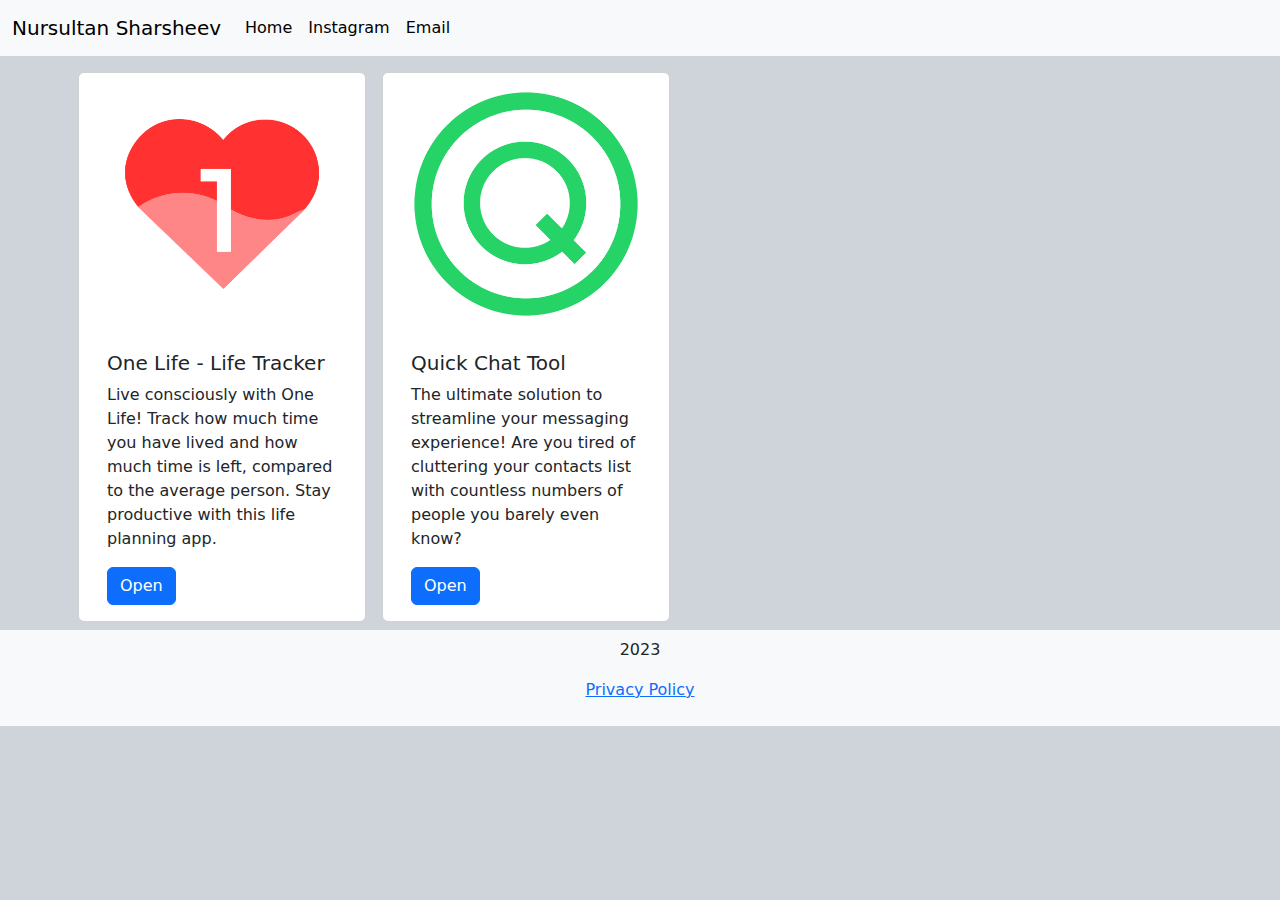
==== index.html @ d7b7b69d "init" ====
<!DOCTYPE html>

<html>

<head>
    <meta charset="utf-8">
    <meta http-equiv="X-UA-Compatible" content="IE=edge">
    <title>Nursultan Sharsheev</title>
    <meta name="description" content="">
    <meta name="viewport" content="width=device-width, initial-scale=1">
    <link rel="stylesheet" href="css/bootstrap.min.css">
    <link rel="stylesheet" href="css/styles.css">
</head>
<header>
    <nav class="navbar navbar-expand-lg bg-body-tertiary mb-2">
        <div class="container-fluid">
            <a class="navbar-brand" href="#">Nursultan Sharsheev</a>
            <button class="navbar-toggler" type="button" data-bs-toggle="collapse"
                data-bs-target="#navbarSupportedContent" aria-controls="navbarSupportedContent" aria-expanded="false"
                aria-label="Toggle navigation">
                <span class="navbar-toggler-icon"></span>
            </button>
            <div class="collapse navbar-collapse" id="navbarSupportedContent">
                <ul class="navbar-nav me-auto mb-2 mb-lg-0">
                    <li class="nav-item">
                        <a class="nav-link active" aria-current="page" href="index.html">Home</a>
                    </li>
                    <li class="nav-item">
                        <a class="nav-link active" href="https://www.instagram.com/nursultansharsheev/">Instagram</a>
                    </li>
                    <li class="nav-item">
                        <a class="nav-link active" href="mailto:nursultan.sharsheev@gmail.com">Email</a>
                        
                    </li>


                </ul>
            </div>
        </div>
    </nav>
</header>

<body class="bg-dark-subtle">
    <div class="container">
        <div class="row">
            <div class="card m-2" style="width: 18rem;">
                <img src="images/6.png" class="card-img-top" alt="...">
                <div class="card-body">
                    <h5 class="card-title">One Life - Life Tracker</h5>
                    <p class="card-text">Live consciously with One Life! Track how much time you have lived and how much
                        time is left, compared to the average person. Stay productive with this life planning app.</p>
                    <a href="pages/onelife.html" class="btn btn-primary">Open</a>
                </div>
            </div>
            <div class="card m-2" style="width: 18rem;">
                <img src="images/3.png" class="card-img-top" alt="...">
                <div class="card-body">
                    <h5 class="card-title">Quick Chat Tool</h5>
                    <p class="card-text">The ultimate solution to streamline your messaging experience! Are you tired
                        of cluttering your contacts list with countless numbers of people you barely even know?</p>
                    <a href="https://waquickchat.netlify.app/" class="btn btn-primary">Open</a>
                </div>
            </div>
        </div>

    </div>
</body>




</div>
</body>
<footer class="sticky-bottom bg-light text-center p-2">
    <div class="container">
        <p>2023</p>
        <p><a href="./pages/privacy.html">Privacy Policy</a></p>
    </div>

</footer>
<script src="js/bootstrap.min.js"></script>
<script src="js/script.js" async defer></script>


</html>
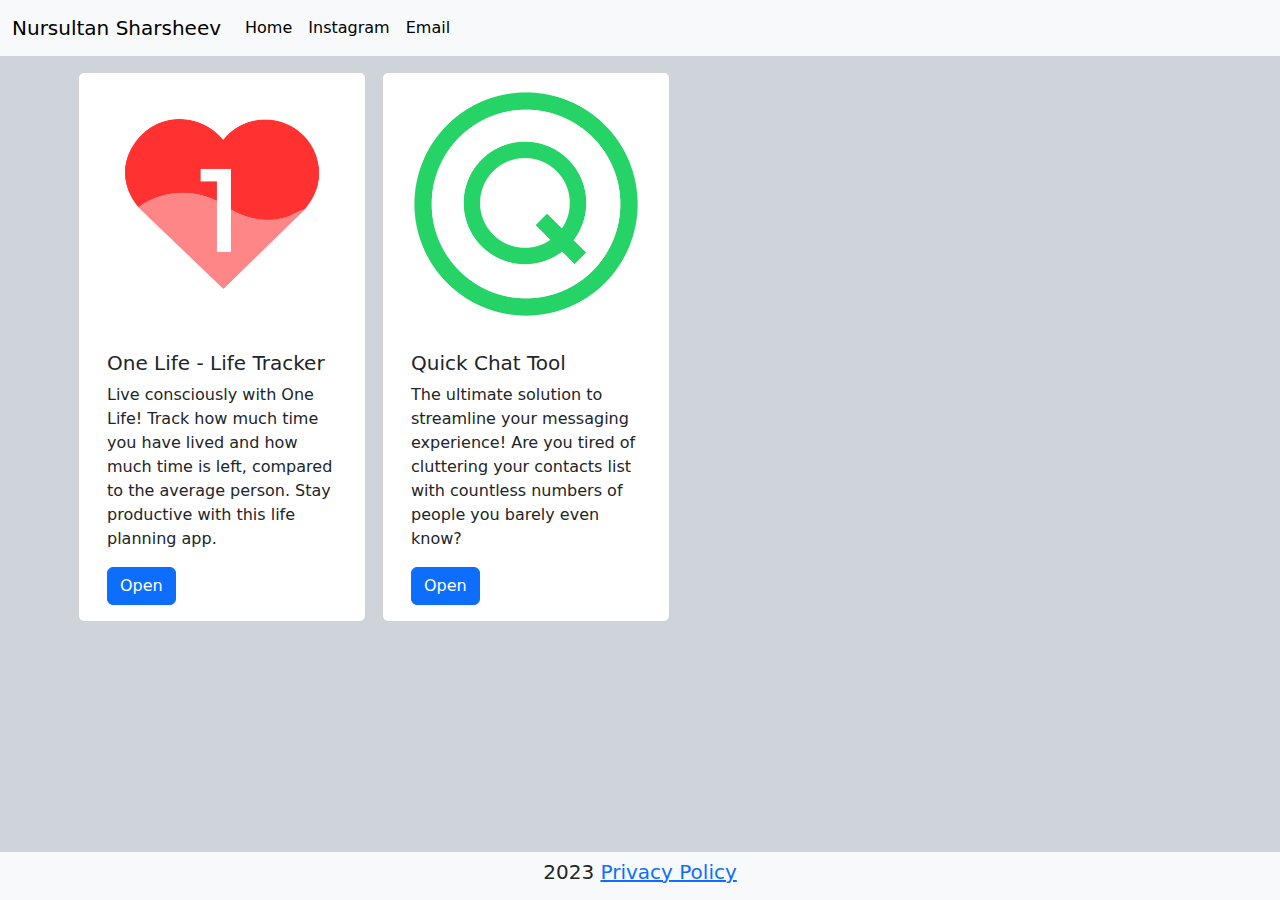
==== commit 9d657ef1: "Update index.html" ====
--- a/index.html
+++ b/index.html
@@ -40,8 +40,8 @@
     </nav>
 </header>
 
-<body class="bg-dark-subtle">
-    <div class="container">
+<body class="bg-dark-subtle ">
+    <div class="container ">
         <div class="row">
             <div class="card m-2" style="width: 18rem;">
                 <img src="images/6.png" class="card-img-top" alt="...">
@@ -71,10 +71,10 @@
 
 </div>
 </body>
-<footer class="sticky-bottom bg-light text-center p-2">
+<footer class="sticky-bottom bg-light text-center p-2 bottom-0 position-fixed w-100">
     <div class="container">
-        <p>2023</p>
-        <p><a href="./pages/privacy.html">Privacy Policy</a></p>
+        
+        <h5>2023  <a href="./pages/privacy.html">Privacy Policy</a></h5>
     </div>
 
 </footer>
